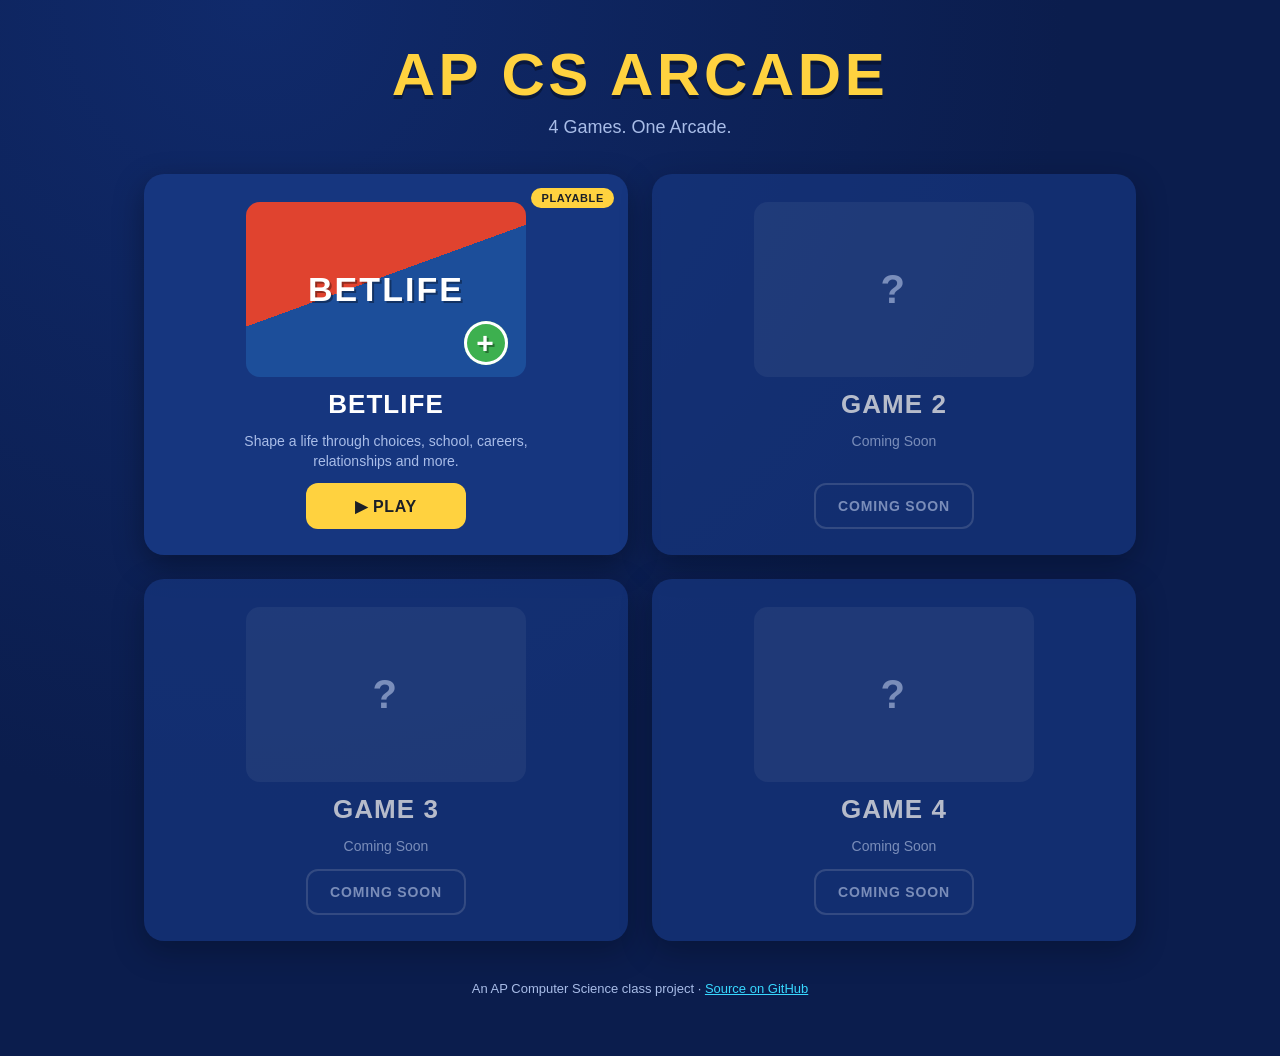
==== web/index.html @ 5bde833a "feat: add public web arcade and BetLife browser build Static site under web/: blue arcade home with " ====
<!DOCTYPE html>
<html lang="en">
<head>
  <meta charset="utf-8">
  <meta name="viewport" content="width=device-width, initial-scale=1">
  <title>AP CS Arcade</title>
  <meta name="description" content="AP CS Arcade: four games built by an AP Computer Science class. Play BetLife in your browser.">
  <link rel="stylesheet" href="styles/arcade.css">
</head>
<body>
  <main class="home">
    <header class="home-header">
      <h1 class="home-title">AP CS ARCADE</h1>
      <p class="home-subtitle">4 Games. One Arcade.</p>
    </header>
    <section class="game-grid" aria-label="Games">
      <article class="game-card playable" id="card-betlife">
        <span class="badge">PLAYABLE</span>
        <div class="game-thumb thumb-betlife" aria-hidden="true">BETLIFE</div>
        <h2 class="game-name">BETLIFE</h2>
        <p class="game-desc">Shape a life through choices, school, careers, relationships and more.</p>
        <a class="play-btn" href="games/betlife/">▶ PLAY</a>
      </article>
      <article class="game-card soon" aria-label="Game 2, coming soon">
        <div class="game-thumb thumb-soon" aria-hidden="true">?</div>
        <h2 class="game-name">GAME 2</h2>
        <p class="game-desc">Coming Soon</p>
        <button class="soon-btn" type="button" disabled>COMING SOON</button>
      </article>
      <article class="game-card soon" aria-label="Game 3, coming soon">
        <div class="game-thumb thumb-soon" aria-hidden="true">?</div>
        <h2 class="game-name">GAME 3</h2>
        <p class="game-desc">Coming Soon</p>
        <button class="soon-btn" type="button" disabled>COMING SOON</button>
      </article>
      <article class="game-card soon" aria-label="Game 4, coming soon">
        <div class="game-thumb thumb-soon" aria-hidden="true">?</div>
        <h2 class="game-name">GAME 4</h2>
        <p class="game-desc">Coming Soon</p>
        <button class="soon-btn" type="button" disabled>COMING SOON</button>
      </article>
    </section>
    <footer class="home-footer">An AP Computer Science class project · <a href="https://github.com/Donati157/AP-CS-Arcade">Source on GitHub</a></footer>
  </main>
  <script type="module" src="scripts/arcade.js"></script>
</body>
</html>
---- web/styles/arcade.css ----
/* AP CS Arcade website: blue arcade identity shared by the home page and the game shell. */
:root {
  --ar-bg: #0b1d4d; --ar-bg2: #102a6b; --ar-card: #16367f; --ar-card-hover: #1c4499; --ar-accent: #ffd23f;
  --ar-cyan: #38d8ff; --ar-text: #fff; --ar-muted: #a9bde8;
}
* { box-sizing: border-box; }
html, body { margin: 0; }
html { background: var(--ar-bg); }
body { min-height: 100vh; background: radial-gradient(circle at 20% 0%, var(--ar-bg2), var(--ar-bg) 55%); color: var(--ar-text); font-family: "Segoe UI", "Helvetica Neue", Arial, sans-serif; }
a { color: inherit; }

/* Home */
.home { max-width: 1040px; margin: 0 auto; padding: 40px 24px 60px; }
.home-header { text-align: center; margin-bottom: 36px; }
.home-title { margin: 0; font-size: clamp(36px, 6vw, 60px); font-weight: 900; letter-spacing: 0.06em; color: var(--ar-accent); text-shadow: 0 4px 0 rgba(0, 0, 0, 0.35); }
.home-subtitle { margin: 8px 0 0; font-size: 18px; color: var(--ar-muted); }
.game-grid { display: grid; grid-template-columns: repeat(2, minmax(0, 1fr)); gap: 24px; }
@media (max-width: 720px) { .game-grid { grid-template-columns: 1fr; } .home { padding: 28px 16px 40px; } }
.game-card { position: relative; display: flex; flex-direction: column; align-items: center; text-align: center; gap: 12px; padding: 28px 24px 26px; border-radius: 20px; background: var(--ar-card); box-shadow: 0 10px 30px rgba(0, 0, 0, 0.35); min-height: 300px; transition: transform 0.15s, background 0.15s; }
.game-card.playable { cursor: pointer; }
.game-card.playable:hover, .game-card.playable:focus-within { background: var(--ar-card-hover); transform: translateY(-4px); }
.game-card.playable:active { transform: translateY(0); }
.game-card.soon { opacity: 0.7; }
.game-thumb { width: 100%; max-width: 280px; aspect-ratio: 16 / 10; border-radius: 14px; display: grid; place-items: center; font-size: 34px; font-weight: 900; letter-spacing: 0.06em; }
.thumb-betlife { background: linear-gradient(160deg, #e0432f 0 45%, #1c4e9a 45% 100%); color: #fff; text-shadow: 2px 2px 0 rgba(0, 0, 0, 0.35); position: relative; overflow: hidden; }
.thumb-betlife::after { content: "+"; position: absolute; right: 18px; bottom: 12px; width: 44px; height: 44px; border-radius: 50%; background: #3db04f; box-shadow: inset 0 0 0 3px #fff; display: grid; place-items: center; font-size: 30px; }
.thumb-soon { background: rgba(255, 255, 255, 0.08); color: var(--ar-muted); font-size: 40px; }
.game-name { margin: 0; font-size: 26px; font-weight: 800; letter-spacing: 0.04em; }
.game-desc { margin: 0; font-size: 14px; color: var(--ar-muted); line-height: 1.4; max-width: 300px; }
.badge { position: absolute; top: 14px; right: 14px; padding: 4px 10px; border-radius: 999px; font-size: 11px; font-weight: 800; letter-spacing: 0.06em; background: var(--ar-accent); color: #1b1f27; }
.play-btn { margin-top: auto; display: inline-flex; align-items: center; justify-content: center; gap: 8px; min-width: 160px; height: 46px; padding: 0 22px; border: 0; border-radius: 12px; background: var(--ar-accent); color: #1b1f27; font-size: 16px; font-weight: 800; letter-spacing: 0.04em; text-decoration: none; cursor: pointer; }
.play-btn:hover { background: #ffdf6b; } .play-btn:active { background: #f2c419; }
.play-btn:focus-visible, .game-card.playable:focus-visible { outline: 3px solid var(--ar-cyan); outline-offset: 3px; }
.soon-btn { margin-top: auto; min-width: 160px; height: 46px; padding: 0 22px; border: 2px solid rgba(255, 255, 255, 0.2); border-radius: 12px; background: transparent; color: var(--ar-muted); font-size: 14px; font-weight: 800; letter-spacing: 0.06em; cursor: not-allowed; }
.home-footer { margin-top: 40px; text-align: center; font-size: 13px; color: var(--ar-muted); }
.home-footer a { color: var(--ar-cyan); }

/* Game shell (around BetLife) */
.shell-body { display: flex; flex-direction: column; min-height: 100vh; }
.shell-bar { height: 52px; display: flex; align-items: center; justify-content: space-between; padding: 0 20px; background: rgba(0, 0, 0, 0.25); }
.shell-brand { font-weight: 900; letter-spacing: 0.08em; color: var(--ar-accent); text-decoration: none; font-size: 16px; }
.shell-back { color: var(--ar-text); text-decoration: none; font-weight: 700; font-size: 14px; padding: 8px 12px; border-radius: 8px; }
.shell-back:hover, .shell-back:focus-visible { background: rgba(255, 255, 255, 0.12); outline: none; }
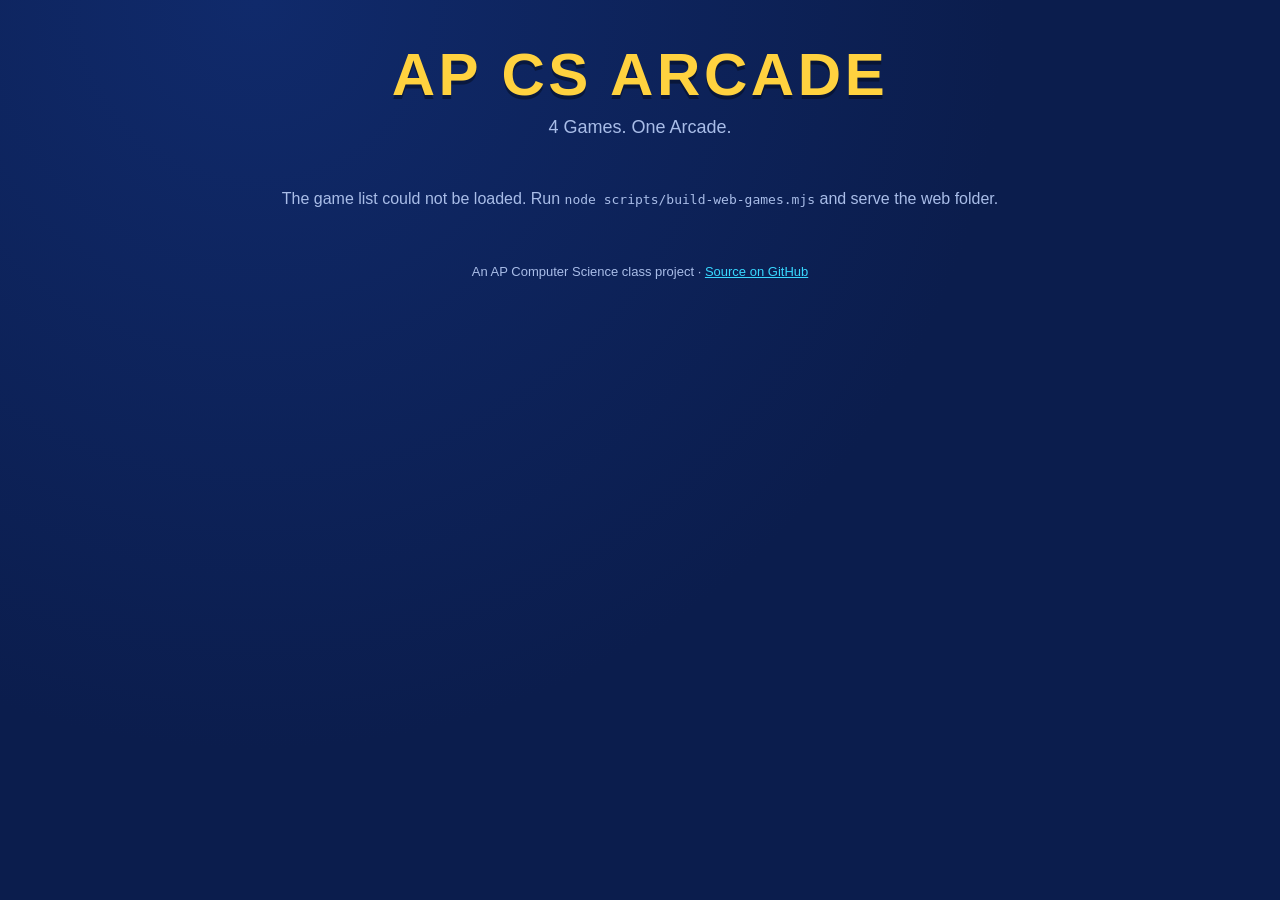
==== commit 2f857083: "feat(web): integrate Flappy Bruh and add game registry Flappy Bruh v1 (Walter) is now playable from " ====
--- a/web/index.html
+++ b/web/index.html
@@ -13,32 +13,8 @@
       <h1 class="home-title">AP CS ARCADE</h1>
       <p class="home-subtitle">4 Games. One Arcade.</p>
     </header>
-    <section class="game-grid" aria-label="Games">
-      <article class="game-card playable" id="card-betlife">
-        <span class="badge">PLAYABLE</span>
-        <div class="game-thumb thumb-betlife" aria-hidden="true">BETLIFE</div>
-        <h2 class="game-name">BETLIFE</h2>
-        <p class="game-desc">Shape a life through choices, school, careers, relationships and more.</p>
-        <a class="play-btn" href="games/betlife/">▶ PLAY</a>
-      </article>
-      <article class="game-card soon" aria-label="Game 2, coming soon">
-        <div class="game-thumb thumb-soon" aria-hidden="true">?</div>
-        <h2 class="game-name">GAME 2</h2>
-        <p class="game-desc">Coming Soon</p>
-        <button class="soon-btn" type="button" disabled>COMING SOON</button>
-      </article>
-      <article class="game-card soon" aria-label="Game 3, coming soon">
-        <div class="game-thumb thumb-soon" aria-hidden="true">?</div>
-        <h2 class="game-name">GAME 3</h2>
-        <p class="game-desc">Coming Soon</p>
-        <button class="soon-btn" type="button" disabled>COMING SOON</button>
-      </article>
-      <article class="game-card soon" aria-label="Game 4, coming soon">
-        <div class="game-thumb thumb-soon" aria-hidden="true">?</div>
-        <h2 class="game-name">GAME 4</h2>
-        <p class="game-desc">Coming Soon</p>
-        <button class="soon-btn" type="button" disabled>COMING SOON</button>
-      </article>
+    <section class="game-grid" id="game-grid" aria-label="Games">
+      <p class="grid-loading">Loading games…</p>
     </section>
     <footer class="home-footer">An AP Computer Science class project · <a href="https://github.com/Donati157/AP-CS-Arcade">Source on GitHub</a></footer>
   </main>
--- a/web/styles/arcade.css
+++ b/web/styles/arcade.css
@@ -22,7 +22,9 @@
 .game-card.playable:active { transform: translateY(0); }
 .game-card.soon { opacity: 0.7; }
 .game-thumb { width: 100%; max-width: 280px; aspect-ratio: 16 / 10; border-radius: 14px; display: grid; place-items: center; font-size: 34px; font-weight: 900; letter-spacing: 0.06em; }
-.thumb-betlife { background: linear-gradient(160deg, #e0432f 0 45%, #1c4e9a 45% 100%); color: #fff; text-shadow: 2px 2px 0 rgba(0, 0, 0, 0.35); position: relative; overflow: hidden; }
+.thumb-playable { background: linear-gradient(160deg, #38d8ff 0 45%, #1c4e9a 45% 100%); color: #fff; text-shadow: 2px 2px 0 rgba(0, 0, 0, 0.35); position: relative; overflow: hidden; font-size: 28px; padding: 0 12px; text-align: center; }
+.thumb-betlife { background: linear-gradient(160deg, #e0432f 0 45%, #1c4e9a 45% 100%); }
+.thumb-flappy-bruh { background: linear-gradient(160deg, #7c4dff 0 45%, #15131c 45% 100%); }
 .thumb-betlife::after { content: "+"; position: absolute; right: 18px; bottom: 12px; width: 44px; height: 44px; border-radius: 50%; background: #3db04f; box-shadow: inset 0 0 0 3px #fff; display: grid; place-items: center; font-size: 30px; }
 .thumb-soon { background: rgba(255, 255, 255, 0.08); color: var(--ar-muted); font-size: 40px; }
 .game-name { margin: 0; font-size: 26px; font-weight: 800; letter-spacing: 0.04em; }
@@ -32,6 +34,7 @@
 .play-btn:hover { background: #ffdf6b; } .play-btn:active { background: #f2c419; }
 .play-btn:focus-visible, .game-card.playable:focus-visible { outline: 3px solid var(--ar-cyan); outline-offset: 3px; }
 .soon-btn { margin-top: auto; min-width: 160px; height: 46px; padding: 0 22px; border: 2px solid rgba(255, 255, 255, 0.2); border-radius: 12px; background: transparent; color: var(--ar-muted); font-size: 14px; font-weight: 800; letter-spacing: 0.06em; cursor: not-allowed; }
+.grid-loading, .grid-error { grid-column: 1 / -1; text-align: center; color: var(--ar-muted); }
 .home-footer { margin-top: 40px; text-align: center; font-size: 13px; color: var(--ar-muted); }
 .home-footer a { color: var(--ar-cyan); }
 
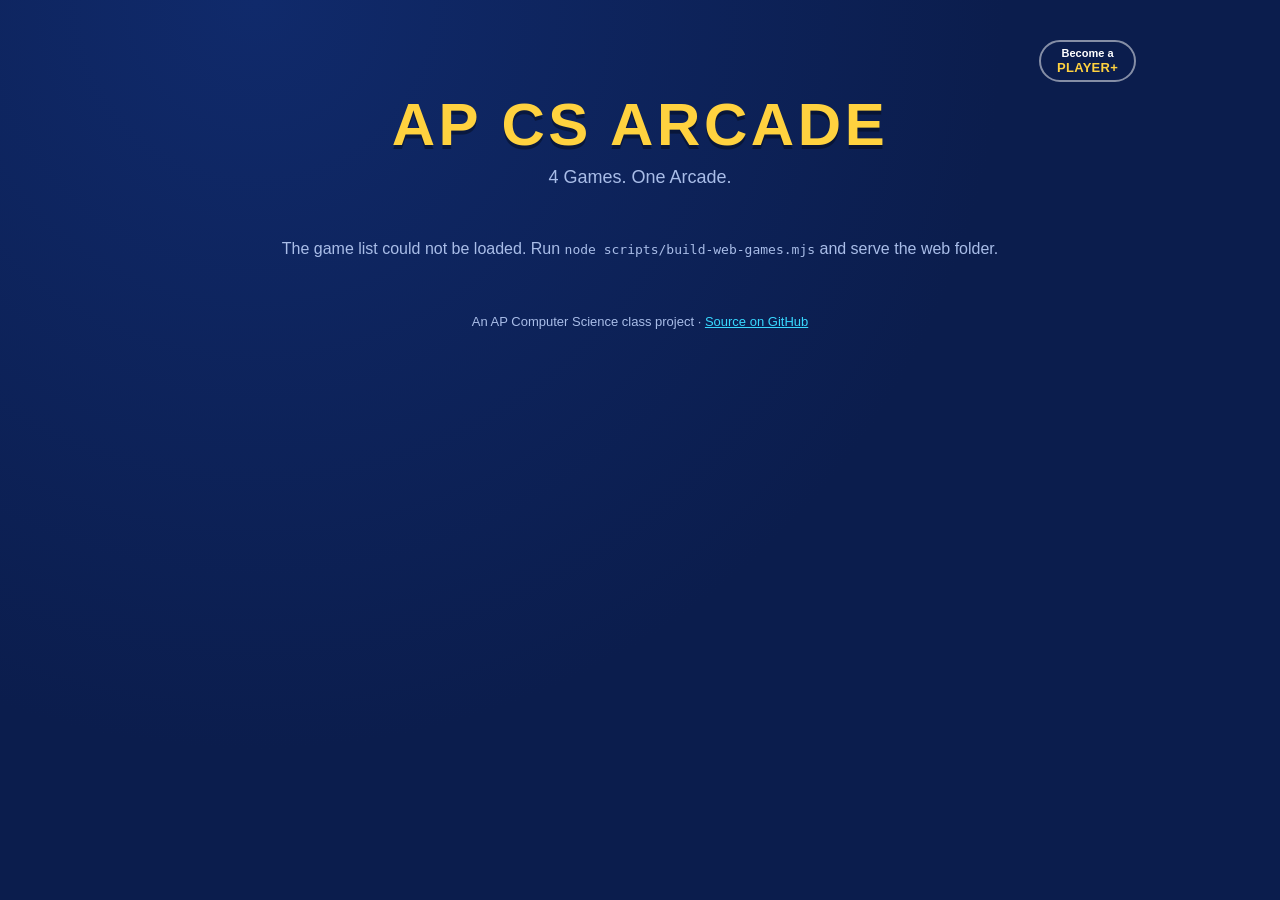
==== commit dc5ca400: "feat(arcade): PLAYER+ activation, validated on the server The "Become a PLAYER+" button in BetLife d" ====
--- a/web/index.html
+++ b/web/index.html
@@ -9,6 +9,7 @@
 </head>
 <body>
   <main class="home">
+    <div class="home-topbar"><span id="player-plus-slot"></span></div>
     <header class="home-header">
       <h1 class="home-title">AP CS ARCADE</h1>
       <p class="home-subtitle">4 Games. One Arcade.</p>
@@ -19,5 +20,21 @@
     <footer class="home-footer">An AP Computer Science class project · <a href="https://github.com/Donati157/AP-CS-Arcade">Source on GitHub</a></footer>
   </main>
   <script type="module" src="scripts/arcade.js"></script>
+  <script type="module">
+    // A pílula do PLAYER+ monta sozinha e já nasce perguntando ao servidor se o bilhete guardado
+    // vale. Até a resposta chegar ela mostra "Conferindo…", e não um status que ainda não se sabe.
+    import { montaPilula } from './scripts/player-plus.js';
+    montaPilula(document.getElementById('player-plus-slot'));
+  </script>
+  <script>
+    // Arriving at the arcade ends every game's session. Each game shell sets a marker when it is
+    // entered; clearing them here means the next entry starts that game from its first screen.
+    try {
+      for (let i = sessionStorage.length - 1; i >= 0; i--) {
+        const key = sessionStorage.key(i);
+        if (key && key.startsWith('arcade.session.')) sessionStorage.removeItem(key);
+      }
+    } catch (error) { /* private mode */ }
+  </script>
 </body>
 </html>
--- a/web/styles/arcade.css
+++ b/web/styles/arcade.css
@@ -44,3 +44,46 @@
 .shell-brand { font-weight: 900; letter-spacing: 0.08em; color: var(--ar-accent); text-decoration: none; font-size: 16px; }
 .shell-back { color: var(--ar-text); text-decoration: none; font-weight: 700; font-size: 14px; padding: 8px 12px; border-radius: 8px; }
 .shell-back:hover, .shell-back:focus-visible { background: rgba(255, 255, 255, 0.12); outline: none; }
+
+/* PLAYER+ -------------------------------------------------------------------------------------
+   A pílula imita a do BetLife de propósito: duas linhas, "PLAYER+" em amarelo, cantos redondos.
+   É o mesmo status nos dois lugares, então deve ser o mesmo objeto aos olhos do jogador. */
+.home-topbar { display: flex; justify-content: flex-end; margin-bottom: 8px; min-height: 40px; }
+.plus-pill { display: flex; flex-direction: column; align-items: center; gap: 1px; line-height: 1.05;
+  padding: 5px 16px; border: 2px solid rgba(255, 255, 255, 0.5); border-radius: 999px; cursor: pointer;
+  background: transparent; color: var(--ar-text); font: inherit; transition: background 0.15s, border-color 0.15s, transform 0.1s; }
+.plus-pill span { font-size: 11px; font-weight: 600; }
+.plus-pill b { font-size: 13px; font-weight: 900; letter-spacing: 0.02em; color: var(--ar-accent); }
+.plus-pill:hover:not(:disabled) { background: rgba(255, 255, 255, 0.1); border-color: #fff; }
+.plus-pill:active:not(:disabled) { transform: translateY(1px); }
+.plus-pill:disabled { cursor: default; }
+.plus-pill.is-active { flex-direction: row; gap: 7px; align-items: center; border-color: var(--ar-accent);
+  background: rgba(255, 210, 63, 0.16); }
+.plus-pill.is-active b { font-size: 12px; letter-spacing: 0.06em; }
+.plus-check { color: var(--ar-accent); font-size: 14px; line-height: 1; }
+
+.plus-dialog { border: 0; padding: 0; border-radius: 18px; background: transparent; max-width: min(420px, calc(100vw - 32px)); }
+.plus-dialog::backdrop { background: rgba(5, 14, 38, 0.72); }
+.plus-form { display: flex; flex-direction: column; background: var(--ar-card); color: var(--ar-text);
+  border-radius: 18px; padding: 24px 22px 20px; box-shadow: 0 18px 50px rgba(0, 0, 0, 0.5);
+  font-family: "Segoe UI", "Helvetica Neue", Arial, sans-serif; }
+.plus-title { margin: 0 0 6px; font-size: 22px; font-weight: 900; letter-spacing: 0.03em; color: var(--ar-accent); }
+.plus-text { margin: 0 0 16px; font-size: 14px; color: var(--ar-muted); line-height: 1.45; }
+.plus-label { font-size: 13px; font-weight: 700; margin-bottom: 6px; }
+/* 16px no campo não é estética: abaixo disso o Safari do iPhone dá zoom sozinho ao focar. */
+.plus-input { font: inherit; font-size: 16px; letter-spacing: 0.3em; padding: 11px 14px; border-radius: 10px;
+  border: 2px solid rgba(255, 255, 255, 0.25); background: rgba(0, 0, 0, 0.25); color: var(--ar-text); }
+.plus-input:focus { outline: none; border-color: var(--ar-cyan); }
+.plus-note { margin: 10px 0 0; font-size: 13px; line-height: 1.4; color: var(--ar-muted); min-height: 19px; }
+.plus-note.is-bad { color: #ff9a8a; font-weight: 600; }
+.plus-note.is-good { color: #8ef0a3; font-weight: 700; }
+.plus-buttons { display: flex; gap: 10px; margin-top: 18px; }
+.plus-btn { flex: 1; font: inherit; font-weight: 800; font-size: 15px; padding: 12px 10px; border: 0;
+  border-radius: 10px; cursor: pointer; min-height: 44px; }
+.plus-btn-go { background: var(--ar-accent); color: #16213f; }
+.plus-btn-go:disabled { opacity: 0.6; cursor: default; }
+.plus-btn-off { background: rgba(255, 255, 255, 0.14); color: var(--ar-text); }
+@media (max-width: 430px) {
+  .plus-buttons { flex-direction: column-reverse; }
+  .home-topbar { justify-content: center; }
+}
